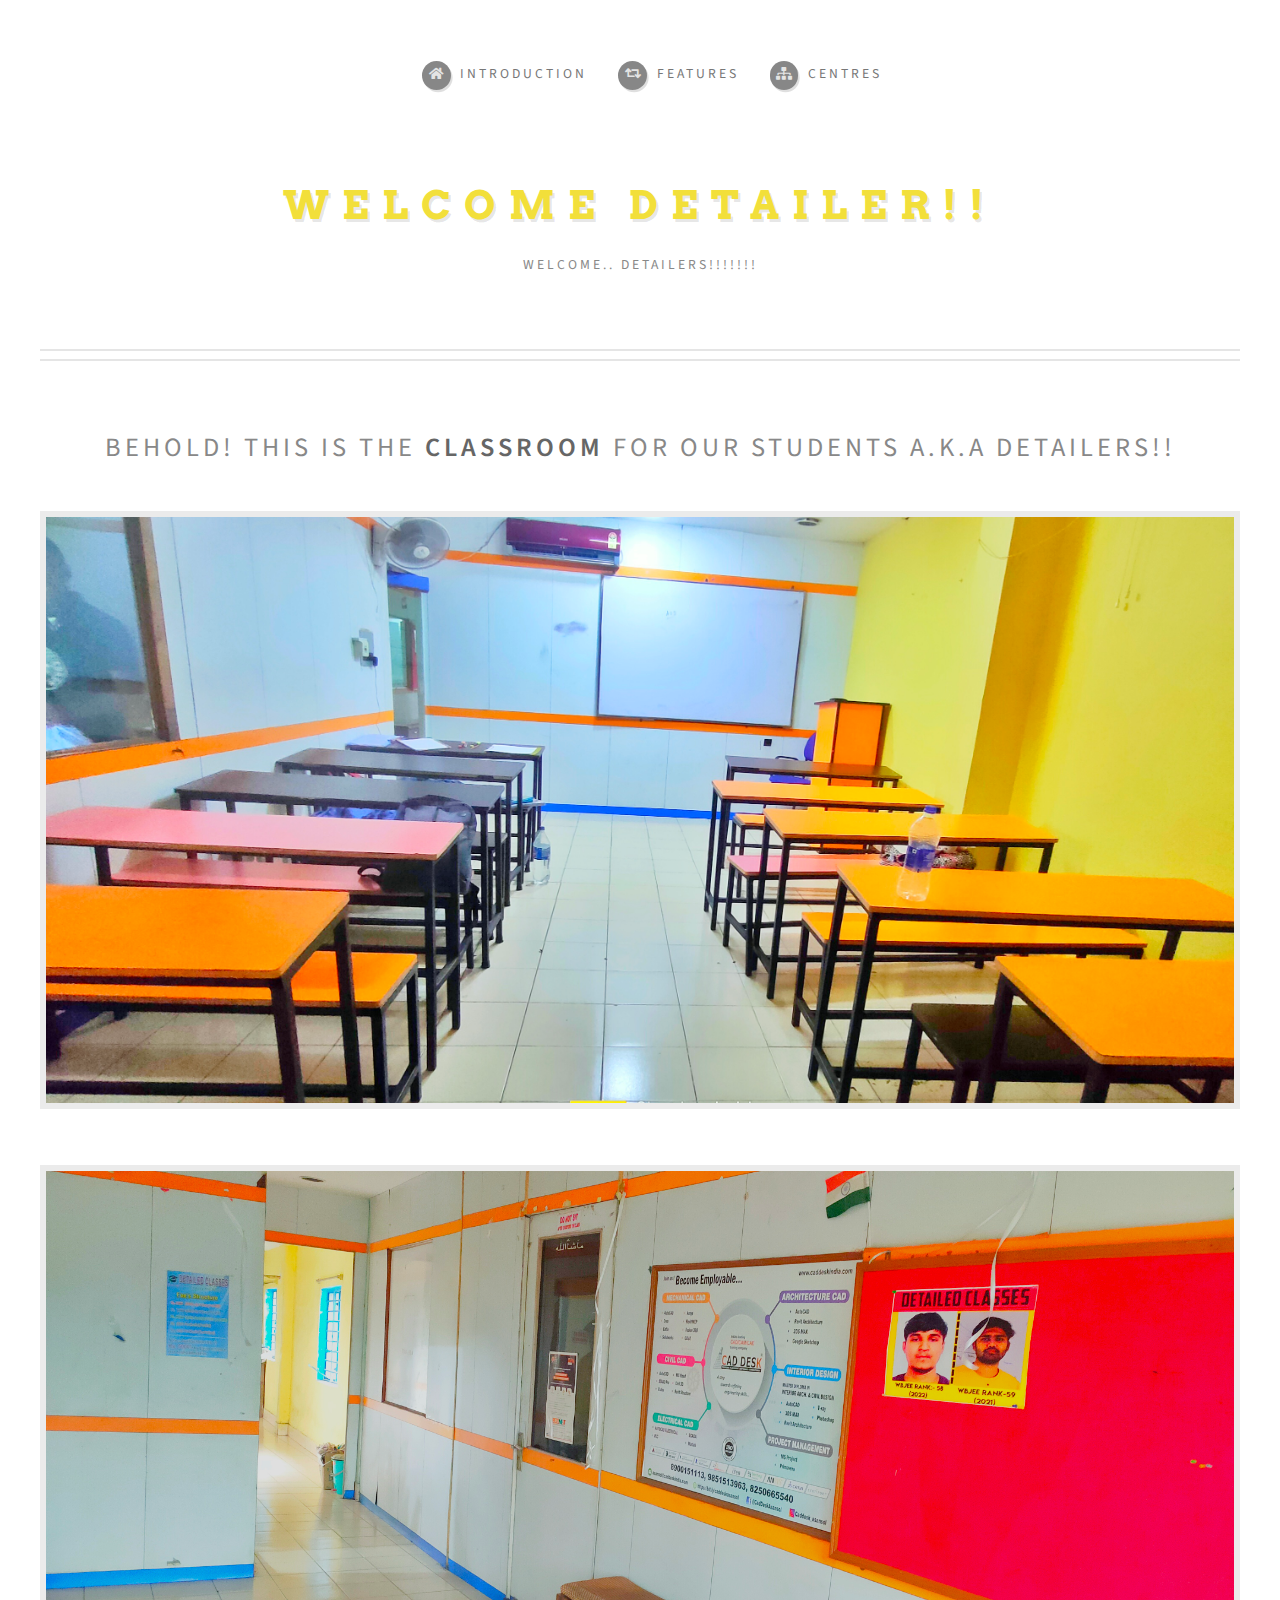
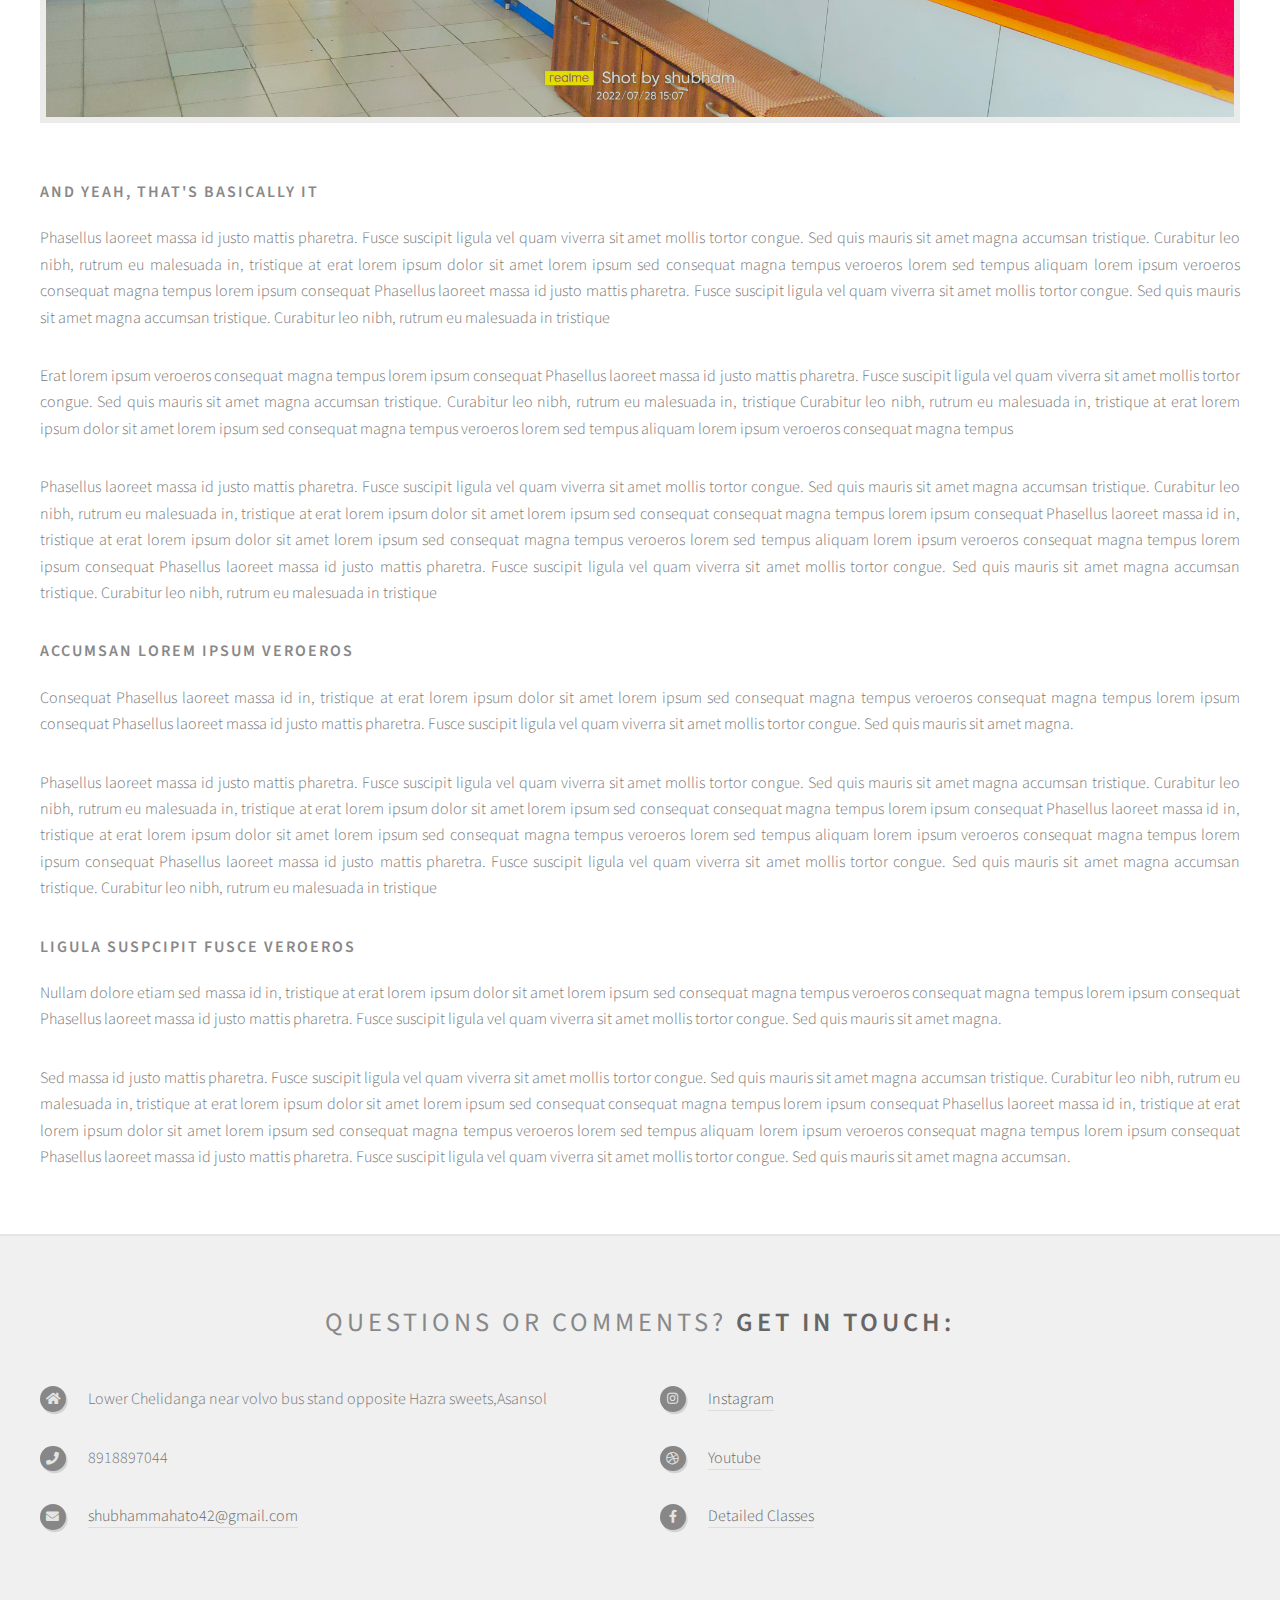
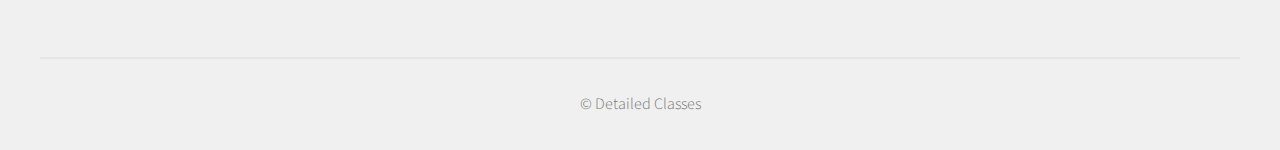
==== no-sidebar.html @ 89570c33 "Upload Website" ====
<!DOCTYPE HTML>
<!--
	Strongly Typed by HTML5 UP
	html5up.net | @ajlkn
	Free for personal and commercial use under the CCA 3.0 license (html5up.net/license)
-->
<html>
	<head>
		<title>Centres</title>
		<link rel="icon" type="image/x-icon" href="/images/favicon-32x32.png">
		<meta charset="utf-8" />
		<meta name="viewport" content="width=device-width, initial-scale=1, user-scalable=no" />
		<link rel="stylesheet" href="assets/css/main.css" />
	</head>
	<body class="no-sidebar is-preload">
		<div id="page-wrapper">

			<!-- Header -->
				<section id="header">
					<div class="container">

						<!-- Logo -->
							<h1 id="logo"><a href="index.html">Welcome Detailer!!</a></h1>
							<p>Welcome..  DETAILERS!!!!!!!</p>

						<!-- Nav -->
							<nav id="nav">
								<ul>
									<li><a class="icon solid fa-home" href="index.html"><span>Introduction</span></a></li>
									<!--<li>
										<a href="#" class="icon fa-chart-bar"><span>Dropdown</span></a>
										<ul>
											<li><a href="#">Lorem ipsum dolor</a></li>
											<li><a href="#">Magna phasellus</a></li>
											<li><a href="#">Etiam dolore nisl</a></li>
											<li>
												<a href="#">Phasellus consequat</a>
												<ul>
													<li><a href="#">Magna phasellus</a></li>
													<li><a href="#">Etiam dolore nisl</a></li>
													<li><a href="#">Phasellus consequat</a></li>
												</ul>
											</li>
											<li><a href="#">Veroeros feugiat</a></li>
										</ul>
									</li><!-->
									<!--<li><a class="icon solid fa-cog" href="left-sidebar.html"><span>Left Sidebar</span></a></li>-->
									<li><a class="icon solid fa-retweet" href="right-sidebar.html"><span>Features</span></a></li>
									<li><a class="icon solid fa-sitemap" href="no-sidebar.html"><span>Centres</span></a></li>
								</ul>
							</nav>

					</div>
				</section>

			<!-- Main -->
				<section id="main">
					<div class="container">
						<div id="content">

							<!-- Post -->
								<article class="box post">
									<header>
										<h2>Behold! This is the <strong>Classroom</strong> for<br />
										 our students a.k.a DETAILERS!!</h2>
									</header>
									<span class="image featured"><img src="images/detailed4.jpeg" alt="" /></span>
									<span class="image featured"><img src="images/detailed5.jpeg" alt="" /></span>
									<h3>And yeah, that's basically it</h3>
									<p>Phasellus laoreet massa id justo mattis pharetra. Fusce suscipit
									ligula vel quam viverra sit amet mollis tortor congue. Sed quis mauris
									sit amet magna accumsan tristique. Curabitur leo nibh, rutrum eu malesuada
									in, tristique at erat lorem ipsum dolor sit amet lorem ipsum sed consequat
									magna tempus veroeros lorem sed tempus aliquam lorem ipsum veroeros
									consequat magna tempus lorem ipsum consequat Phasellus laoreet massa id
									justo mattis pharetra. Fusce suscipit ligula vel quam viverra sit amet
									mollis tortor congue. Sed quis mauris sit amet magna accumsan tristique.
									Curabitur leo nibh, rutrum eu malesuada in tristique</p>
									<p>Erat lorem ipsum veroeros consequat magna tempus lorem ipsum consequat
									Phasellus laoreet massa id justo mattis pharetra. Fusce suscipit ligula
									vel quam viverra sit amet mollis tortor congue. Sed quis mauris sit amet
									magna accumsan tristique. Curabitur leo nibh, rutrum eu malesuada in,
									tristique Curabitur leo nibh, rutrum eu malesuada in, tristique
									at erat lorem ipsum dolor sit amet lorem ipsum sed consequat magna
									tempus veroeros lorem sed tempus aliquam lorem ipsum veroeros consequat
									magna tempus</p>
									<p>Phasellus laoreet massa id justo mattis pharetra. Fusce suscipit
									ligula vel quam viverra sit amet mollis tortor congue. Sed quis mauris
									sit amet magna accumsan tristique. Curabitur leo nibh, rutrum eu malesuada
									in, tristique at erat lorem ipsum dolor sit amet lorem ipsum sed consequat
									consequat magna tempus lorem ipsum consequat Phasellus laoreet massa id
									in, tristique at erat lorem ipsum dolor sit amet lorem ipsum sed consequat
									magna tempus veroeros lorem sed tempus aliquam lorem ipsum veroeros
									consequat magna tempus lorem ipsum consequat Phasellus laoreet massa id
									justo mattis pharetra. Fusce suscipit ligula vel quam viverra sit amet
									mollis tortor congue. Sed quis mauris sit amet magna accumsan tristique.
									Curabitur leo nibh, rutrum eu malesuada in tristique</p>
									<h3>Accumsan lorem ipsum veroeros</h3>
									<p>Consequat Phasellus laoreet massa id in, tristique at erat lorem
									ipsum dolor sit amet lorem ipsum sed consequat magna tempus veroeros
									consequat magna tempus lorem ipsum consequat Phasellus laoreet massa id
									justo mattis pharetra. Fusce suscipit ligula vel quam viverra sit amet
									mollis tortor congue. Sed quis mauris sit amet magna.</p>
									<p>Phasellus laoreet massa id justo mattis pharetra. Fusce suscipit
									ligula vel quam viverra sit amet mollis tortor congue. Sed quis mauris
									sit amet magna accumsan tristique. Curabitur leo nibh, rutrum eu malesuada
									in, tristique at erat lorem ipsum dolor sit amet lorem ipsum sed consequat
									consequat magna tempus lorem ipsum consequat Phasellus laoreet massa id
									in, tristique at erat lorem ipsum dolor sit amet lorem ipsum sed consequat
									magna tempus veroeros lorem sed tempus aliquam lorem ipsum veroeros
									consequat magna tempus lorem ipsum consequat Phasellus laoreet massa id
									justo mattis pharetra. Fusce suscipit ligula vel quam viverra sit amet
									mollis tortor congue. Sed quis mauris sit amet magna accumsan tristique.
									Curabitur leo nibh, rutrum eu malesuada in tristique</p>
									<h3>Ligula suspcipit fusce veroeros</h3>
									<p>Nullam dolore etiam sed massa id in, tristique at erat lorem
									ipsum dolor sit amet lorem ipsum sed consequat magna tempus veroeros
									consequat magna tempus lorem ipsum consequat Phasellus laoreet massa id
									justo mattis pharetra. Fusce suscipit ligula vel quam viverra sit amet
									mollis tortor congue. Sed quis mauris sit amet magna.</p>
									<p>Sed massa id justo mattis pharetra. Fusce suscipit
									ligula vel quam viverra sit amet mollis tortor congue. Sed quis mauris
									sit amet magna accumsan tristique. Curabitur leo nibh, rutrum eu malesuada
									in, tristique at erat lorem ipsum dolor sit amet lorem ipsum sed consequat
									consequat magna tempus lorem ipsum consequat Phasellus laoreet massa id
									in, tristique at erat lorem ipsum dolor sit amet lorem ipsum sed consequat
									magna tempus veroeros lorem sed tempus aliquam lorem ipsum veroeros
									consequat magna tempus lorem ipsum consequat Phasellus laoreet massa id
									justo mattis pharetra. Fusce suscipit ligula vel quam viverra sit amet
									mollis tortor congue. Sed quis mauris sit amet magna accumsan.</p>
								</article>

						</div>
					</div>
				</section>

			<!-- Footer -->
				<section id="footer">
					<div class="container">
						<header>
							<h2>Questions or comments? <strong>Get in touch:</strong></h2>
						</header>
						<!--<div class="row">
							<div class="col-6 col-12-medium">
								<section>
									<form method="post" action="#">
										<div class="row gtr-50">
											<div class="col-6 col-12-small">
												<input name="name" placeholder="Name" type="text" />
											</div>
											<div class="col-6 col-12-small">
												<input name="email" placeholder="Email" type="text" />
											</div>
											<div class="col-12">
												<textarea name="message" placeholder="Message"></textarea>
											</div>
											<div class="col-12">
												<a href="mailto: shubhammahato42@gmail.com" class="form-button-submit button icon solid fa-envelope">Send Message</a>
											</div>
										</div>
									</form>
								</section>
							</div>-->
							<div class="col-6 col-12-medium">
								<section>
									<!--<p>Erat lorem ipsum veroeros consequat magna tempus lorem ipsum consequat Phaselamet
									mollis tortor congue. Sed quis mauris sit amet magna accumsan tristique. Curabitur
									leo nibh, rutrum eu malesuada.</p><!-->
									<div class="row">
										<div class="col-6 col-12-small">
											<ul class="icons">
												<li class="icon solid fa-home">
													Lower Chelidanga near volvo bus stand opposite Hazra sweets,Asansol
												</li>
												<li class="icon solid fa-phone">
													8918897044
												</li>
												<li class="icon solid fa-envelope">
													<a href="mailto: shubhammahato42@gmail.com"> shubhammahato42@gmail.com</a>
												</li>
											</ul>
										</div>
										<div class="col-6 col-12-small">
											<ul class="icons">
												<!--<li class="icon brands fa-twitter">
													<a href="#">@untitled</a>
												</li>-->
												<li class="icon brands fa-instagram">
													<a href="https://instagram.com/detailed_classes?igshid=YmMyMTA2M2Y=" target="_blank" rel="noopener noreferrer">Instagram</a>
												</li>
												<li class="icon brands fa-dribbble">
													<a href="https://www.youtube.com/c/detailedmathematics/featured" target="_blank" rel="noopener noreferrer">Youtube</a>
												</li>
												<li class="icon brands fa-facebook-f">
													<a href="https://www.facebook.com/watch/shubhamkumarmahato452/"target="_blank" rel="noopener noreferrer">Detailed Classes</a>
												</li>
											</ul>
										</div>
									</div>
								</section>
							</div>
						</div>
					</div>
					<div id="copyright" class="container">
						<ul class="links">
							<li>&copy; Detailed Classes</li>
						</ul>
					</div>
				</section>

		</div>

		<!-- Scripts -->
			<script src="assets/js/jquery.min.js"></script>
			<script src="assets/js/jquery.dropotron.min.js"></script>
			<script src="assets/js/browser.min.js"></script>
			<script src="assets/js/breakpoints.min.js"></script>
			<script src="assets/js/util.js"></script>
			<script src="assets/js/main.js"></script>

	</body>
</html>
---- assets/css/main.css ----
@import url("fontawesome-all.min.css");
@import url("https://fonts.googleapis.com/css?family=Source+Sans+Pro:300,400,600|Arvo:700");

/*
	Strongly Typed by HTML5 UP
	html5up.net | @ajlkn
	Free for personal and commercial use under the CCA 3.0 license (html5up.net/license)
*/

html, body, div, span, applet, object,
iframe, h1, h2, h3, h4, h5, h6, p, blockquote,
pre, a, abbr, acronym, address, big, cite,
code, del, dfn, em, img, ins, kbd, q, s, samp,
small, strike, strong, sub, sup, tt, var, b,
u, i, center, dl, dt, dd, ol, ul, li, fieldset,
form, label, legend, table, caption, tbody,
tfoot, thead, tr, th, td, article, aside,
canvas, details, embed, figure, figcaption,
footer, header, hgroup, menu, nav, output, ruby,
section, summary, time, mark, audio, video {
	margin: 0;
	padding: 0;
	border: 0;
	font-size: 100%;
	font: inherit;
	vertical-align: baseline;}

article, aside, details, figcaption, figure,
footer, header, hgroup, menu, nav, section {
	display: block;}

body {
	line-height: 1;
}

ol, ul {
	list-style: none;
}

blockquote, q {
	quotes: none;
}

	blockquote:before, blockquote:after, q:before, q:after {
		content: '';
		content: none;
	}

table {
	border-collapse: collapse;
	border-spacing: 0;
}

body {
	-webkit-text-size-adjust: none;
}

mark {
	background-color: transparent;
	color: inherit;
}

input::-moz-focus-inner {
	border: 0;
	padding: 0;
}

input, select, textarea {
	-moz-appearance: none;
	-webkit-appearance: none;
	-ms-appearance: none;
	appearance: none;
}

/* Basic */

	html {
		box-sizing: border-box;
	}

	*, *:before, *:after {
		box-sizing: inherit;
	}

	body {
		background: #f0f0f0;
	}

		body.is-preload *, body.is-preload *:before, body.is-preload *:after {
			-moz-animation: none !important;
			-webkit-animation: none !important;
			-ms-animation: none !important;
			animation: none !important;
			-moz-transition: none !important;
			-webkit-transition: none !important;
			-ms-transition: none !important;
			transition: none !important;
		}

	body, input, textarea, select {
		font-family: 'Source Sans Pro';
		font-weight: 300;
		color: #777;
		line-height: 1.65em;
		font-size: 15pt;
	}

	h1, h2, h3, h4, h5, h6 {
		font-weight: 600;
		text-transform: uppercase;
		color: #888;
	}

	h1 a, h2 a, h3 a, h4 a, h5 a, h6 a {
		color: #F2DF3A;
		text-decoration: none;
		border: 0;
	}

	h2 {
		font-size: 1.65em;
		font-weight: 400;
		letter-spacing: 4px;
		margin: 0 0 1.5em 0;
		line-height: 1.75em;
	}

	h3 {
		font-size: 1em;
		letter-spacing: 2px;
		margin: 0 0 1.25em 0;
	}

	a {
		-moz-transition: color 0.25s ease-in-out, border-bottom-color 0.25s ease-in-out;
		-webkit-transition: color 0.25s ease-in-out, border-bottom-color 0.25s ease-in-out;
		-ms-transition: color 0.25s ease-in-out, border-bottom-color 0.25s ease-in-out;
		transition: color 0.25s ease-in-out, border-bottom-color 0.25s ease-in-out;
		color: #666;
		text-decoration: none;
		border-bottom: solid 1px #ddd;
	}

		a strong {
			-moz-transition: color 0.25s ease-in-out, border-bottom-color 0.25s ease-in-out;
			-webkit-transition: color 0.25s ease-in-out, border-bottom-color 0.25s ease-in-out;
			-ms-transition: color 0.25s ease-in-out, border-bottom-color 0.25s ease-in-out;
			transition: color 0.25s ease-in-out, border-bottom-color 0.25s ease-in-out;
		}

		a:hover {
			color: #ed786a;
			border-bottom-color: rgba(255, 255, 255, 0);
		}

			a:hover strong {
				color: #ed786a;
			}

	strong, b {
		font-weight: 600;
		color: #666;
	}

	em, i {
		font-style: italic;
	}

	sub {
		position: relative;
		top: 0.5em;
		font-size: 0.8em;
	}

	sup {
		position: relative;
		top: -0.5em;
		font-size: 0.8em;
	}

	hr {
		border: 0;
		border-top: solid 1px #ddd;
	}

	blockquote {
		border-left: solid 0.5em #ddd;
		padding: 1em 0 1em 2em;
		font-style: italic;
	}

	p {
		text-align: justify;
		margin-bottom: 2em;
	}

	ul, ol, dl, table, blockquote {
		margin-bottom: 2em;
	}

	br.clear {
		clear: both;
	}

/* Container */

	.container {
		margin: 0 auto;
		max-width: 100%;
		width: 70em;
	}

		@media screen and (max-width: 1680px) {

			.container {
				width: 68em;
			}

		}

		@media screen and (max-width: 1280px) {

			.container {
				width: calc(100% - 80px);
			}

		}

		@media screen and (max-width: 980px) {

			.container {
				width: calc(100% - 100px);
			}

		}

		@media screen and (max-width: 736px) {

			.container {
				width: calc(100% - 40px);
			}

		}

/* Row */

	.row {
		display: flex;
		flex-wrap: wrap;
		box-sizing: border-box;
		align-items: stretch;
	}

		.row > * {
			box-sizing: border-box;
		}

		.row.gtr-uniform > * > :last-child {
			margin-bottom: 0;
		}

		.row.aln-left {
			justify-content: flex-start;
		}

		.row.aln-center {
			justify-content: center;
		}

		.row.aln-right {
			justify-content: flex-end;
		}

		.row.aln-top {
			align-items: flex-start;
		}

		.row.aln-middle {
			align-items: center;
		}

		.row.aln-bottom {
			align-items: flex-end;
		}

		.row > .imp {
			order: -1;
		}

		.row > .col-1 {
			width: 8.33333%;
		}

		.row > .off-1 {
			margin-left: 8.33333%;
		}

		.row > .col-2 {
			width: 16.66667%;
		}

		.row > .off-2 {
			margin-left: 16.66667%;
		}

		.row > .col-3 {
			width: 25%;
		}

		.row > .off-3 {
			margin-left: 25%;
		}

		.row > .col-4 {
			width: 33.33333%;
		}

		.row > .off-4 {
			margin-left: 33.33333%;
		}

		.row > .col-5 {
			width: 41.66667%;
		}

		.row > .off-5 {
			margin-left: 41.66667%;
		}

		.row > .col-6 {
			width: 50%;
		}

		.row > .off-6 {
			margin-left: 50%;
		}

		.row > .col-7 {
			width: 58.33333%;
		}

		.row > .off-7 {
			margin-left: 58.33333%;
		}

		.row > .col-8 {
			width: 66.66667%;
		}

		.row > .off-8 {
			margin-left: 66.66667%;
		}

		.row > .col-9 {
			width: 75%;
		}

		.row > .off-9 {
			margin-left: 75%;
		}

		.row > .col-10 {
			width: 83.33333%;
		}

		.row > .off-10 {
			margin-left: 83.33333%;
		}

		.row > .col-11 {
			width: 91.66667%;
		}

		.row > .off-11 {
			margin-left: 91.66667%;
		}

		.row > .col-12 {
			width: 100%;
		}

		.row > .off-12 {
			margin-left: 100%;
		}

		.row.gtr-0 {
			margin-top: 0px;
			margin-left: 0px;
		}

			.row.gtr-0 > * {
				padding: 0px 0 0 0px;
			}

			.row.gtr-0.gtr-uniform {
				margin-top: 0px;
			}

				.row.gtr-0.gtr-uniform > * {
					padding-top: 0px;
				}

		.row.gtr-25 {
			margin-top: -12.5px;
			margin-left: -12.5px;
		}

			.row.gtr-25 > * {
				padding: 12.5px 0 0 12.5px;
			}

			.row.gtr-25.gtr-uniform {
				margin-top: -12.5px;
			}

				.row.gtr-25.gtr-uniform > * {
					padding-top: 12.5px;
				}

		.row.gtr-50 {
			margin-top: -25px;
			margin-left: -25px;
		}

			.row.gtr-50 > * {
				padding: 25px 0 0 25px;
			}

			.row.gtr-50.gtr-uniform {
				margin-top: -25px;
			}

				.row.gtr-50.gtr-uniform > * {
					padding-top: 25px;
				}

		.row {
			margin-top: -50px;
			margin-left: -50px;
		}

			.row > * {
				padding: 50px 0 0 50px;
			}

			.row.gtr-uniform {
				margin-top: -50px;
			}

				.row.gtr-uniform > * {
					padding-top: 50px;
				}

		.row.gtr-150 {
			margin-top: -75px;
			margin-left: -75px;
		}

			.row.gtr-150 > * {
				padding: 75px 0 0 75px;
			}

			.row.gtr-150.gtr-uniform {
				margin-top: -75px;
			}

				.row.gtr-150.gtr-uniform > * {
					padding-top: 75px;
				}

		.row.gtr-200 {
			margin-top: -100px;
			margin-left: -100px;
		}

			.row.gtr-200 > * {
				padding: 100px 0 0 100px;
			}

			.row.gtr-200.gtr-uniform {
				margin-top: -100px;
			}

				.row.gtr-200.gtr-uniform > * {
					padding-top: 100px;
				}

		@media screen and (max-width: 1680px) {

			.row {
				display: flex;
				flex-wrap: wrap;
				box-sizing: border-box;
				align-items: stretch;
			}

				.row > * {
					box-sizing: border-box;
				}

				.row.gtr-uniform > * > :last-child {
					margin-bottom: 0;
				}

				.row.aln-left {
					justify-content: flex-start;
				}

				.row.aln-center {
					justify-content: center;
				}

				.row.aln-right {
					justify-content: flex-end;
				}

				.row.aln-top {
					align-items: flex-start;
				}

				.row.aln-middle {
					align-items: center;
				}

				.row.aln-bottom {
					align-items: flex-end;
				}

				.row > .imp-xlarge {
					order: -1;
				}

				.row > .col-1-xlarge {
					width: 8.33333%;
				}

				.row > .off-1-xlarge {
					margin-left: 8.33333%;
				}

				.row > .col-2-xlarge {
					width: 16.66667%;
				}

				.row > .off-2-xlarge {
					margin-left: 16.66667%;
				}

				.row > .col-3-xlarge {
					width: 25%;
				}

				.row > .off-3-xlarge {
					margin-left: 25%;
				}

				.row > .col-4-xlarge {
					width: 33.33333%;
				}

				.row > .off-4-xlarge {
					margin-left: 33.33333%;
				}

				.row > .col-5-xlarge {
					width: 41.66667%;
				}

				.row > .off-5-xlarge {
					margin-left: 41.66667%;
				}

				.row > .col-6-xlarge {
					width: 50%;
				}

				.row > .off-6-xlarge {
					margin-left: 50%;
				}

				.row > .col-7-xlarge {
					width: 58.33333%;
				}

				.row > .off-7-xlarge {
					margin-left: 58.33333%;
				}

				.row > .col-8-xlarge {
					width: 66.66667%;
				}

				.row > .off-8-xlarge {
					margin-left: 66.66667%;
				}

				.row > .col-9-xlarge {
					width: 75%;
				}

				.row > .off-9-xlarge {
					margin-left: 75%;
				}

				.row > .col-10-xlarge {
					width: 83.33333%;
				}

				.row > .off-10-xlarge {
					margin-left: 83.33333%;
				}

				.row > .col-11-xlarge {
					width: 91.66667%;
				}

				.row > .off-11-xlarge {
					margin-left: 91.66667%;
				}

				.row > .col-12-xlarge {
					width: 100%;
				}

				.row > .off-12-xlarge {
					margin-left: 100%;
				}

				.row.gtr-0 {
					margin-top: 0px;
					margin-left: 0px;
				}

					.row.gtr-0 > * {
						padding: 0px 0 0 0px;
					}

					.row.gtr-0.gtr-uniform {
						margin-top: 0px;
					}

						.row.gtr-0.gtr-uniform > * {
							padding-top: 0px;
						}

				.row.gtr-25 {
					margin-top: -12.5px;
					margin-left: -12.5px;
				}

					.row.gtr-25 > * {
						padding: 12.5px 0 0 12.5px;
					}

					.row.gtr-25.gtr-uniform {
						margin-top: -12.5px;
					}

						.row.gtr-25.gtr-uniform > * {
							padding-top: 12.5px;
						}

				.row.gtr-50 {
					margin-top: -25px;
					margin-left: -25px;
				}

					.row.gtr-50 > * {
						padding: 25px 0 0 25px;
					}

					.row.gtr-50.gtr-uniform {
						margin-top: -25px;
					}

						.row.gtr-50.gtr-uniform > * {
							padding-top: 25px;
						}

				.row {
					margin-top: -50px;
					margin-left: -50px;
				}

					.row > * {
						padding: 50px 0 0 50px;
					}

					.row.gtr-uniform {
						margin-top: -50px;
					}

						.row.gtr-uniform > * {
							padding-top: 50px;
						}

				.row.gtr-150 {
					margin-top: -75px;
					margin-left: -75px;
				}

					.row.gtr-150 > * {
						padding: 75px 0 0 75px;
					}

					.row.gtr-150.gtr-uniform {
						margin-top: -75px;
					}

						.row.gtr-150.gtr-uniform > * {
							padding-top: 75px;
						}

				.row.gtr-200 {
					margin-top: -100px;
					margin-left: -100px;
				}

					.row.gtr-200 > * {
						padding: 100px 0 0 100px;
					}

					.row.gtr-200.gtr-uniform {
						margin-top: -100px;
					}

						.row.gtr-200.gtr-uniform > * {
							padding-top: 100px;
						}

		}

		@media screen and (max-width: 1280px) {

			.row {
				display: flex;
				flex-wrap: wrap;
				box-sizing: border-box;
				align-items: stretch;
			}

				.row > * {
					box-sizing: border-box;
				}

				.row.gtr-uniform > * > :last-child {
					margin-bottom: 0;
				}

				.row.aln-left {
					justify-content: flex-start;
				}

				.row.aln-center {
					justify-content: center;
				}

				.row.aln-right {
					justify-content: flex-end;
				}

				.row.aln-top {
					align-items: flex-start;
				}

				.row.aln-middle {
					align-items: center;
				}

				.row.aln-bottom {
					align-items: flex-end;
				}

				.row > .imp-large {
					order: -1;
				}

				.row > .col-1-large {
					width: 8.33333%;
				}

				.row > .off-1-large {
					margin-left: 8.33333%;
				}

				.row > .col-2-large {
					width: 16.66667%;
				}

				.row > .off-2-large {
					margin-left: 16.66667%;
				}

				.row > .col-3-large {
					width: 25%;
				}

				.row > .off-3-large {
					margin-left: 25%;
				}

				.row > .col-4-large {
					width: 33.33333%;
				}

				.row > .off-4-large {
					margin-left: 33.33333%;
				}

				.row > .col-5-large {
					width: 41.66667%;
				}

				.row > .off-5-large {
					margin-left: 41.66667%;
				}

				.row > .col-6-large {
					width: 50%;
				}

				.row > .off-6-large {
					margin-left: 50%;
				}

				.row > .col-7-large {
					width: 58.33333%;
				}

				.row > .off-7-large {
					margin-left: 58.33333%;
				}

				.row > .col-8-large {
					width: 66.66667%;
				}

				.row > .off-8-large {
					margin-left: 66.66667%;
				}

				.row > .col-9-large {
					width: 75%;
				}

				.row > .off-9-large {
					margin-left: 75%;
				}

				.row > .col-10-large {
					width: 83.33333%;
				}

				.row > .off-10-large {
					margin-left: 83.33333%;
				}

				.row > .col-11-large {
					width: 91.66667%;
				}

				.row > .off-11-large {
					margin-left: 91.66667%;
				}

				.row > .col-12-large {
					width: 100%;
				}

				.row > .off-12-large {
					margin-left: 100%;
				}

				.row.gtr-0 {
					margin-top: 0px;
					margin-left: 0px;
				}

					.row.gtr-0 > * {
						padding: 0px 0 0 0px;
					}

					.row.gtr-0.gtr-uniform {
						margin-top: 0px;
					}

						.row.gtr-0.gtr-uniform > * {
							padding-top: 0px;
						}

				.row.gtr-25 {
					margin-top: -10px;
					margin-left: -10px;
				}

					.row.gtr-25 > * {
						padding: 10px 0 0 10px;
					}

					.row.gtr-25.gtr-uniform {
						margin-top: -10px;
					}

						.row.gtr-25.gtr-uniform > * {
							padding-top: 10px;
						}

				.row.gtr-50 {
					margin-top: -20px;
					margin-left: -20px;
				}

					.row.gtr-50 > * {
						padding: 20px 0 0 20px;
					}

					.row.gtr-50.gtr-uniform {
						margin-top: -20px;
					}

						.row.gtr-50.gtr-uniform > * {
							padding-top: 20px;
						}

				.row {
					margin-top: -40px;
					margin-left: -40px;
				}

					.row > * {
						padding: 40px 0 0 40px;
					}

					.row.gtr-uniform {
						margin-top: -40px;
					}

						.row.gtr-uniform > * {
							padding-top: 40px;
						}

				.row.gtr-150 {
					margin-top: -60px;
					margin-left: -60px;
				}

					.row.gtr-150 > * {
						padding: 60px 0 0 60px;
					}

					.row.gtr-150.gtr-uniform {
						margin-top: -60px;
					}

						.row.gtr-150.gtr-uniform > * {
							padding-top: 60px;
						}

				.row.gtr-200 {
					margin-top: -80px;
					margin-left: -80px;
				}

					.row.gtr-200 > * {
						padding: 80px 0 0 80px;
					}

					.row.gtr-200.gtr-uniform {
						margin-top: -80px;
					}

						.row.gtr-200.gtr-uniform > * {
							padding-top: 80px;
						}

		}

		@media screen and (max-width: 980px) {

			.row {
				display: flex;
				flex-wrap: wrap;
				box-sizing: border-box;
				align-items: stretch;
			}

				.row > * {
					box-sizing: border-box;
				}

				.row.gtr-uniform > * > :last-child {
					margin-bottom: 0;
				}

				.row.aln-left {
					justify-content: flex-start;
				}

				.row.aln-center {
					justify-content: center;
				}

				.row.aln-right {
					justify-content: flex-end;
				}

				.row.aln-top {
					align-items: flex-start;
				}

				.row.aln-middle {
					align-items: center;
				}

				.row.aln-bottom {
					align-items: flex-end;
				}

				.row > .imp-medium {
					order: -1;
				}

				.row > .col-1-medium {
					width: 8.33333%;
				}

				.row > .off-1-medium {
					margin-left: 8.33333%;
				}

				.row > .col-2-medium {
					width: 16.66667%;
				}

				.row > .off-2-medium {
					margin-left: 16.66667%;
				}

				.row > .col-3-medium {
					width: 25%;
				}

				.row > .off-3-medium {
					margin-left: 25%;
				}

				.row > .col-4-medium {
					width: 33.33333%;
				}

				.row > .off-4-medium {
					margin-left: 33.33333%;
				}

				.row > .col-5-medium {
					width: 41.66667%;
				}

				.row > .off-5-medium {
					margin-left: 41.66667%;
				}

				.row > .col-6-medium {
					width: 50%;
				}

				.row > .off-6-medium {
					margin-left: 50%;
				}

				.row > .col-7-medium {
					width: 58.33333%;
				}

				.row > .off-7-medium {
					margin-left: 58.33333%;
				}

				.row > .col-8-medium {
					width: 66.66667%;
				}

				.row > .off-8-medium {
					margin-left: 66.66667%;
				}

				.row > .col-9-medium {
					width: 75%;
				}

				.row > .off-9-medium {
					margin-left: 75%;
				}

				.row > .col-10-medium {
					width: 83.33333%;
				}

				.row > .off-10-medium {
					margin-left: 83.33333%;
				}

				.row > .col-11-medium {
					width: 91.66667%;
				}

				.row > .off-11-medium {
					margin-left: 91.66667%;
				}

				.row > .col-12-medium {
					width: 100%;
				}

				.row > .off-12-medium {
					margin-left: 100%;
				}

				.row.gtr-0 {
					margin-top: 0px;
					margin-left: 0px;
				}

					.row.gtr-0 > * {
						padding: 0px 0 0 0px;
					}

					.row.gtr-0.gtr-uniform {
						margin-top: 0px;
					}

						.row.gtr-0.gtr-uniform > * {
							padding-top: 0px;
						}

				.row.gtr-25 {
					margin-top: -12.5px;
					margin-left: -12.5px;
				}

					.row.gtr-25 > * {
						padding: 12.5px 0 0 12.5px;
					}

					.row.gtr-25.gtr-uniform {
						margin-top: -12.5px;
					}

						.row.gtr-25.gtr-uniform > * {
							padding-top: 12.5px;
						}

				.row.gtr-50 {
					margin-top: -25px;
					margin-left: -25px;
				}

					.row.gtr-50 > * {
						padding: 25px 0 0 25px;
					}

					.row.gtr-50.gtr-uniform {
						margin-top: -25px;
					}

						.row.gtr-50.gtr-uniform > * {
							padding-top: 25px;
						}

				.row {
					margin-top: -50px;
					margin-left: -50px;
				}

					.row > * {
						padding: 50px 0 0 50px;
					}

					.row.gtr-uniform {
						margin-top: -50px;
					}

						.row.gtr-uniform > * {
							padding-top: 50px;
						}

				.row.gtr-150 {
					margin-top: -75px;
					margin-left: -75px;
				}

					.row.gtr-150 > * {
						padding: 75px 0 0 75px;
					}

					.row.gtr-150.gtr-uniform {
						margin-top: -75px;
					}

						.row.gtr-150.gtr-uniform > * {
							padding-top: 75px;
						}

				.row.gtr-200 {
					margin-top: -100px;
					margin-left: -100px;
				}

					.row.gtr-200 > * {
						padding: 100px 0 0 100px;
					}

					.row.gtr-200.gtr-uniform {
						margin-top: -100px;
					}

						.row.gtr-200.gtr-uniform > * {
							padding-top: 100px;
						}

		}

		@media screen and (max-width: 736px) {

			.row {
				display: flex;
				flex-wrap: wrap;
				box-sizing: border-box;
				align-items: stretch;
			}

				.row > * {
					box-sizing: border-box;
				}

				.row.gtr-uniform > * > :last-child {
					margin-bottom: 0;
				}

				.row.aln-left {
					justify-content: flex-start;
				}

				.row.aln-center {
					justify-content: center;
				}

				.row.aln-right {
					justify-content: flex-end;
				}

				.row.aln-top {
					align-items: flex-start;
				}

				.row.aln-middle {
					align-items: center;
				}

				.row.aln-bottom {
					align-items: flex-end;
				}

				.row > .imp-small {
					order: -1;
				}

				.row > .col-1-small {
					width: 8.33333%;
				}

				.row > .off-1-small {
					margin-left: 8.33333%;
				}

				.row > .col-2-small {
					width: 16.66667%;
				}

				.row > .off-2-small {
					margin-left: 16.66667%;
				}

				.row > .col-3-small {
					width: 25%;
				}

				.row > .off-3-small {
					margin-left: 25%;
				}

				.row > .col-4-small {
					width: 33.33333%;
				}

				.row > .off-4-small {
					margin-left: 33.33333%;
				}

				.row > .col-5-small {
					width: 41.66667%;
				}

				.row > .off-5-small {
					margin-left: 41.66667%;
				}

				.row > .col-6-small {
					width: 50%;
				}

				.row > .off-6-small {
					margin-left: 50%;
				}

				.row > .col-7-small {
					width: 58.33333%;
				}

				.row > .off-7-small {
					margin-left: 58.33333%;
				}

				.row > .col-8-small {
					width: 66.66667%;
				}

				.row > .off-8-small {
					margin-left: 66.66667%;
				}

				.row > .col-9-small {
					width: 75%;
				}

				.row > .off-9-small {
					margin-left: 75%;
				}

				.row > .col-10-small {
					width: 83.33333%;
				}

				.row > .off-10-small {
					margin-left: 83.33333%;
				}

				.row > .col-11-small {
					width: 91.66667%;
				}

				.row > .off-11-small {
					margin-left: 91.66667%;
				}

				.row > .col-12-small {
					width: 100%;
				}

				.row > .off-12-small {
					margin-left: 100%;
				}

				.row.gtr-0 {
					margin-top: 0px;
					margin-left: 0px;
				}

					.row.gtr-0 > * {
						padding: 0px 0 0 0px;
					}

					.row.gtr-0.gtr-uniform {
						margin-top: 0px;
					}

						.row.gtr-0.gtr-uniform > * {
							padding-top: 0px;
						}

				.row.gtr-25 {
					margin-top: -7.5px;
					margin-left: -7.5px;
				}

					.row.gtr-25 > * {
						padding: 7.5px 0 0 7.5px;
					}

					.row.gtr-25.gtr-uniform {
						margin-top: -7.5px;
					}

						.row.gtr-25.gtr-uniform > * {
							padding-top: 7.5px;
						}

				.row.gtr-50 {
					margin-top: -15px;
					margin-left: -15px;
				}

					.row.gtr-50 > * {
						padding: 15px 0 0 15px;
					}

					.row.gtr-50.gtr-uniform {
						margin-top: -15px;
					}

						.row.gtr-50.gtr-uniform > * {
							padding-top: 15px;
						}

				.row {
					margin-top: -30px;
					margin-left: -30px;
				}

					.row > * {
						padding: 30px 0 0 30px;
					}

					.row.gtr-uniform {
						margin-top: -30px;
					}

						.row.gtr-uniform > * {
							padding-top: 30px;
						}

				.row.gtr-150 {
					margin-top: -45px;
					margin-left: -45px;
				}

					.row.gtr-150 > * {
						padding: 45px 0 0 45px;
					}

					.row.gtr-150.gtr-uniform {
						margin-top: -45px;
					}

						.row.gtr-150.gtr-uniform > * {
							padding-top: 45px;
						}

				.row.gtr-200 {
					margin-top: -60px;
					margin-left: -60px;
				}

					.row.gtr-200 > * {
						padding: 60px 0 0 60px;
					}

					.row.gtr-200.gtr-uniform {
						margin-top: -60px;
					}

						.row.gtr-200.gtr-uniform > * {
							padding-top: 60px;
						}

		}

/* Sections/Article */

	section, article {
		margin-bottom: 3em;
	}

	section > :last-child,
	article > :last-child,
	section:last-child,
	article:last-child {
		margin-bottom: 0;
	}

/* Image */

	.image {
		-moz-transition: opacity 0.25s ease-in-out;
		-webkit-transition: opacity 0.25s ease-in-out;
		-ms-transition: opacity 0.25s ease-in-out;
		transition: opacity 0.25s ease-in-out;
		display: inline-block;
		border: solid 6px #ebebeb !important;
	}

		.image:hover {
			opacity: 0.9;
		}

		.image img {
			display: block;
			width: 100%;
		}

		.image.fit {
			display: block;
			width: 100%;
		}

		.image.featured {
			display: block;
			width: 100%;
			margin: 0 0 3.5em 0;
		}

		.image.left {
			float: left;
			margin: 0 1.5em 1.5em 0;
			position: relative;
			top: 0.5em;
		}

		.image.centered {
			display: block;
			margin: 0 0 2em 0;
		}

			.image.centered img {
				margin: 0 auto;
				width: auto;
			}

/* List */

	ul {
		list-style: disc;
		padding-left: 1em;
	}

		ul li {
			padding-left: 0.5em;
			margin: 0.75em 0 0.75em 0;
		}

			ul li:first-child {
				margin-top: 0;
			}

	ol {
		list-style: decimal;
		padding-left: 1em;
	}

		ol li {
			padding-left: 0.5em;
			margin: 0.75em 0 0.75em 0;
		}

			ol li:first-child {
				margin-top: 0;
			}

/* Links */

	ul.links {
		list-style: none;
		padding-left: 0;
	}

		ul.links li {
			display: inline;
			border-left: solid 1px #d0d0d0;
			padding-left: 1em;
			margin: 0 0 0 1em;
		}

			ul.links li:first-child {
				margin-left: 0;
				padding-left: 0;
				border-left: 0;
			}

/* Actions */

	ul.actions {
		margin-top: 2.5em;
		clear: both;
		list-style: none;
		padding-left: 0;
	}

		ul.actions li {
			padding-left: 0;
			display: inline-block;
			margin: 0 0 0 1em;
		}

			ul.actions li:first-child {
				margin-left: 0;
			}

/* Divided */

	ul.divided {
		list-style: none;
		padding-left: 0;
	}

		ul.divided li {
			border-top: solid 2px #e5e5e5;
			padding-left: 0;
			margin: 2.5em 0 0 0;
			padding: 2.5em 0 0 0;
		}

			ul.divided li:first-child {
				border-top: 0;
				margin-top: 0;
				padding-top: 0;
			}

/* Icons */

	ul.icons {
		list-style: none;
		padding-left: 0;
	}

		ul.icons > li {
			position: relative;
			padding: 2em 0 0 3em;
			margin: 0;
		}

			ul.icons > li:before {
				position: absolute;
				left: 0;
				top: 2.6em;
				display: block;
				font-size: 0.8em;
				background: #878787;
				color: #e4e4e4;
				width: 2em;
				height: 2em;
				border-radius: 2em;
				line-height: 2em;
				text-align: center;
				box-shadow: 0.125em 0.175em 0 0 rgba(0, 0, 0, 0.125);
			}

			ul.icons > li:first-child {
				padding-top: 0;
			}

				ul.icons > li:first-child:before {
					top: 0;
				}

/* Form */

	form label {
		font-weight: 600;
		text-transform: uppercase;
		color: #888;
		display: block;
		margin: 0 0 1em 0;
	}

	form input[type="text"],
	form input[type="email"],
	form input[type="password"],
	form select,
	form textarea {
		-moz-transition: background-color 0.25s ease-in-out;
		-webkit-transition: background-color 0.25s ease-in-out;
		-ms-transition: background-color 0.25s ease-in-out;
		transition: background-color 0.25s ease-in-out;
		-webkit-appearance: none;
		display: block;
		border: 0;
		background: #e8e8e8;
		width: 100%;
		box-shadow: inset 2px 2px 0px 0px rgba(0, 0, 0, 0.1);
		border-radius: 4px;
		line-height: 1.25em;
		padding: 0.75em 1em 0.75em 1em;
	}

		form input[type="text"]:focus,
		form input[type="email"]:focus,
		form input[type="password"]:focus,
		form select:focus,
		form textarea:focus {
			background: #f0f0f0;
		}

	form textarea {
		min-height: 11em;
	}

	form ::-webkit-input-placeholder {
		color: #555 !important;
		line-height: 1.35em;
	}

	form :-moz-placeholder {
		color: #555 !important;
	}

	form ::-moz-placeholder {
		color: #555 !important;
	}

	form :-ms-input-placeholder {
		color: #555 !important;
	}

	form ::-moz-focus-inner {
		border: 0;
	}

/* Table */

	table {
		width: 100%;
	}

		table tbody tr {
			border-top: solid 1px #E5E5E5;
		}

			table tbody tr:first-child {
				border-top: 0;
			}

		table td {
			padding: 0.75em 1em 0.75em 1em;
		}

		table th {
			text-align: left;
			font-weight: bold;
			padding: 0.75em 1em 0.75em 1em;
		}

		table thead {
			background: #878787;
			color: #fff;
			font-weight: 400;
			text-transform: uppercase;
			border: 0;
			box-shadow: 0.125em 0.175em 0 0 rgba(0, 0, 0, 0.125);
			font-size: 0.85em;
			letter-spacing: 2px;
		}

		table tfoot {
			background: #F0F0F0;
			border-top: solid 2px #E5E5E5;
		}

/* Button */

	input[type="button"],
	input[type="submit"],
	input[type="reset"],
	button,
	.button {
		-moz-transition: all 0.25s ease-in-out;
		-webkit-transition: all 0.25s ease-in-out;
		-ms-transition: all 0.25s ease-in-out;
		transition: all 0.25s ease-in-out;
		-webkit-appearance: none;
		position: relative;
		display: inline-block;
		background: #ed786a;
		color: #fff !important;
		text-transform: uppercase;
		border-radius: 4px;
		border: 0;
		outline: 0;
		font-size: 1em;
		box-shadow: 0.125em 0.175em 0 0 rgba(0, 0, 0, 0.125);
		font-weight: 600;
		text-align: center;
		font-size: 0.85em;
		letter-spacing: 2px;
		padding: 0.85em 2.75em 0.85em 2.75em;
	}

		input[type="button"].icon:before,
		input[type="submit"].icon:before,
		input[type="reset"].icon:before,
		button.icon:before,
		.button.icon:before {
			position: relative;
			padding-right: 0.75em;
			opacity: 0.5;
			top: 0.05em;
		}

		input[type="button"]:hover,
		input[type="submit"]:hover,
		input[type="reset"]:hover,
		button:hover,
		.button:hover {
			background: #fd887a;
		}

		input[type="button"]:active,
		input[type="submit"]:active,
		input[type="reset"]:active,
		button:active,
		.button:active {
			background: #ed786a;
		}

		input[type="button"].alt,
		input[type="submit"].alt,
		input[type="reset"].alt,
		button.alt,
		.button.alt {
			background: #878787;
		}

			input[type="button"].alt:hover,
			input[type="submit"].alt:hover,
			input[type="reset"].alt:hover,
			button.alt:hover,
			.button.alt:hover {
				background: #979797;
			}

			input[type="button"].alt:active,
			input[type="submit"].alt:active,
			input[type="reset"].alt:active,
			button.alt:active,
			.button.alt:active {
				background: #878787;
			}

/* Box */

	.no-sidebar .box.post > header {
		text-align: center;
	}

	.box.excerpt .date {
		background: #878787;
		color: #fff;
		font-weight: 400;
		text-transform: uppercase;
		border-radius: 4px;
		border: 0;
		box-shadow: 0.125em 0.175em 0 0 rgba(0, 0, 0, 0.125);
		display: inline-block;
		font-size: 0.85em;
		letter-spacing: 2px;
		padding: 0.25em 1em 0.25em 1em;
		margin: 0 0 2.5em 0;
	}

/* Icons */

	.icon {
		text-decoration: none;
		position: relative;
		text-decoration: none;
	}

		.icon:before {
			-moz-osx-font-smoothing: grayscale;
			-webkit-font-smoothing: antialiased;
			display: inline-block;
			font-style: normal;
			font-variant: normal;
			text-rendering: auto;
			line-height: 1;
			text-transform: none !important;
			font-family: 'Font Awesome 5 Free';
			font-weight: 400;
		}

		.icon:before {
			line-height: inherit;
		}

		.icon > .label {
			display: none;
		}

		.icon.solid:before {
			font-weight: 900;
		}

		.icon.brands:before {
			font-family: 'Font Awesome 5 Brands';
		}

/* Page Wrapper */

	#page-wrapper > section {
		margin-bottom: 0;
	}

/* Header */

	#header {
		position: relative;
		position: relative;
		background: #fff;
		text-align: center;
	}

		#header > .container {
			padding: 14em 0 7em 0;
			border-bottom: solid 2px #e5e5e5;
			box-shadow: inset 0px -8px 0px 0px #fff, inset 0px -10px 0px 0px #e5e5e5;
		}

		#header h1 {
			font-family: 'Arvo';
			font-weight: 700;
			color: #ed786a;
			text-shadow: 0.05em 0.075em 0 rgba(0, 0, 0, 0.1);
			font-size: 3em;
			letter-spacing: 13px;
		}

			#header h1 a {
				border: 0;
			}

		#header p {
			text-transform: uppercase;
			font-weight: 400;
			color: #888;
			margin: 2.5em 0 0 0;
			font-size: 0.85em;
			letter-spacing: 3px;
			text-align: center;
		}

/* Nav */

	#nav {
		position: absolute;
		top: 3em;
		left: 0;
		width: 100%;
		cursor: default;
	}

		#nav > ul > li {
			display: inline-block;
			padding-right: 2em;
		}

			#nav > ul > li:last-child {
				padding-right: 0;
			}

			#nav > ul > li > a {
				border: 0;
				text-decoration: none;
				text-transform: uppercase;
				font-weight: 400;
				color: #777;
				outline: 0;
				display: block;
			}

				#nav > ul > li > a:before {
					display: inline-block;
					background: #878787;
					color: #e4e4e4;
					width: 2.25em;
					font-size: 0.8em;
					height: 2.25em;
					border-radius: 2.25em;
					line-height: 2.1em;
					text-align: center;
					box-shadow: 0.125em 0.175em 0 0 rgba(0, 0, 0, 0.125);
					margin-right: 0.75em;
					-moz-transition: color 0.25s ease-in-out, background 0.25s ease-in-out;
					-webkit-transition: color 0.25s ease-in-out, background 0.25s ease-in-out;
					-o-transition: color 0.25s ease-in-out, background 0.25s ease-in-out;
					-ms-transition: color 0.25s ease-in-out, background 0.25s ease-in-out;
					transition: color 0.25s ease-in-out, background 0.25s ease-in-out;
				}

				#nav > ul > li > a > span {
					-moz-transition: color 0.25s ease-in-out;
					-webkit-transition: color 0.25s ease-in-out;
					-o-transition: color 0.25s ease-in-out;
					-ms-transition: color 0.25s ease-in-out;
					transition: color 0.25s ease-in-out;
					font-size: 0.85em;
					letter-spacing: 3px;
				}

			#nav > ul > li > ul {
				display: none;
			}

			#nav > ul > li.active > a:before,
			#nav > ul > li:hover > a:before {
				background: #ED786A;
				color: #fff;
			}

			#nav > ul > li.active > a > span,
			#nav > ul > li:hover > a > span {
				color: #ED786A;
			}

	.dropotron {
		text-align: left;
		border: solid 1px #e5e5e5;
		border-radius: 4px;
		background: #fff;
		background: rgba(255, 255, 255, 0.965);
		box-shadow: 0px 2px 2px 0px rgba(0, 0, 0, 0.1);
		padding: 0.75em 0 0.5em 0;
		min-width: 12em;
		margin-top: calc(-0.5em + 1px);
		margin-left: -2px;
		list-style: none;
	}

		.dropotron.level-0 {
			margin-top: 1.5em;
			margin-left: -1em;
		}

			.dropotron.level-0:after {
				content: '';
				display: block;
				position: absolute;
				left: 1.25em;
				top: calc(-0.75em + 1px);
				border-left: solid 0.75em rgba(255, 255, 255, 0);
				border-right: solid 0.75em rgba(255, 255, 255, 0);
				border-bottom: solid 0.75em #fff;
			}

			.dropotron.level-0:before {
				content: '';
				display: block;
				position: absolute;
				left: 1.25em;
				top: -0.75em;
				border-left: solid 0.75em rgba(255, 255, 255, 0);
				border-right: solid 0.75em rgba(255, 255, 255, 0);
				border-bottom: solid 0.75em #ccc;
			}

		.dropotron span, .dropotron a {
			display: block;
			padding: 0.3em 1em 0.3em 1em;
			border: 0;
			border-top: solid 1px #f0f0f0;
			outline: 0;
		}

		.dropotron li {
			padding-left: 0;
			margin: 0;
		}

			.dropotron li:first-child > span, .dropotron li:first-child > a {
				border-top: 0;
				padding-top: 0;
			}

			.dropotron li:hover > span, .dropotron li:hover > a {
				-moz-transition: color 0.25s ease-in-out, border-bottom-color 0.25s ease-in-out;
				-webkit-transition: color 0.25s ease-in-out, border-bottom-color 0.25s ease-in-out;
				-ms-transition: color 0.25s ease-in-out, border-bottom-color 0.25s ease-in-out;
				transition: color 0.25s ease-in-out, border-bottom-color 0.25s ease-in-out;
				color: #ed786a;
			}

/* Features */

	#features {
		position: relative;
		overflow: hidden;
		background: #fff;
		text-align: center;
		padding: 6em 0;
	}

		#features p {
			text-align: center;
		}

		#features ul.actions {
			margin-top: 1.25em;
		}

/* Banner */

	#banner {
		position: relative;
		overflow: hidden;
		background: #fff;
		color: #fff;
		text-align: center;
		border-top: solid 2px #e5e5e5;
		border-bottom: solid 2px #e5e5e5;
		box-shadow: inset 0px -8px 0px 0px #fff, inset 0px 8px 0px 0px #fff;
		position: relative;
		text-transform: uppercase;
		background: url("../../images/detailed4.jpeg");
		background-size: cover;
		padding: 10em 0;
	}

		#banner p {
			font-weight: 400;
			font-size: 2em;
			line-height: 1.5em;
			letter-spacing: 4px;
			text-align: center;
			margin: 0;
		}

		#banner strong {
			color: inherit;
		}

		#banner > .container {
			position: relative;
		}

			#banner > .container:before, #banner > .container:after {
				content: '';
				display: block;
				position: absolute;
				top: 50%;
				width: 35px;
				height: 141px;
				margin-top: -70px;
				background: url("images/bracket.svg");
				opacity: 0.15;
			}

			#banner > .container:before {
				left: 0;
			}

			#banner > .container:after {
				-moz-transform: scaleX(-1);
				-webkit-transform: scaleX(-1);
				-ms-transform: scaleX(-1);
				transform: scaleX(-1);
				right: 0;
			}

/* Main */

	#main {
		position: relative;
		overflow: hidden;
		background: #fff;
		padding: 6em 0;
	}

/* Content */

	#content > section,
	#content > article {
		border-top: solid 2px #e5e5e5;
		box-shadow: inset 0px 8px 0px 0px #fff, inset 0px 10px 0px 0px #e5e5e5;
		margin: 5em 0 0 0;
		padding: 5em 0 0 0;
	}

		#content > section:first-child,
		#content > article:first-child {
			border-top: 0;
			box-shadow: none;
			margin: 0;
			padding: 0;
		}

/* Sidebar */

	#sidebar > section,
	#sidebar > article {
		border-top: solid 2px #e5e5e5;
		box-shadow: inset 0px 8px 0px 0px #fff, inset 0px 10px 0px 0px #e5e5e5;
		margin: 5em 0 0 0;
		padding: 5em 0 0 0;
	}

		#sidebar > section:first-child,
		#sidebar > article:first-child {
			border-top: 0;
			box-shadow: none;
			margin: 0;
			padding: 0;
		}

/* Footer */

	#footer {
		position: relative;
		overflow: hidden;
		border-top: solid 2px #e5e5e5;
		background: #f0f0f0;
		padding: 2em 0 4em 0;
	}

		#footer form input[type="text"],
		#footer form input[type="email"],
		#footer form input[type="password"],
		#footer form select,
		#footer form textarea {
			background: #f7f7f7;
		}

			#footer form input[type="text"]:focus,
			#footer form input[type="email"]:focus,
			#footer form input[type="password"]:focus,
			#footer form select:focus,
			#footer form textarea:focus {
				background: #fff;
			}

		#footer h2 {
			text-align: center;
		}

/* Copyright */

	#copyright {
		border-top: solid 2px #e5e5e5;
		text-align: center;
		margin-top: 2em;
		padding-top: 1em;
	}

/* XLarge */

	@media screen and (max-width: 1680px) {

		/* Basic */

			body, input, textarea, select {
				font-size: 13pt;
			}

	}

/* Large */

	@media screen and (max-width: 1280px) {

		/* Basic */

			body, input, textarea, select {
				font-size: 12pt;
			}

			h2 br, h3 br, h4 br, h5 br, h6 br {
				display: none;
			}

		/* Image */

			.image.left {
				max-width: 50%;
			}

			.image.right {
				max-width: 50%;
			}

		/* Header */

			#header > .container {
				padding: 12em 0 5em 0;
			}

			#header h1 {
				font-size: 2.5em;
			}

		/* Nav */

			#nav > ul > li {
				padding-right: 1.25em;
			}

		/* Features */

			#features {
				padding: 4em 0;
			}

		/* Banner */

			#banner {
				padding: 8em 0;
			}

				#banner > .container {
					padding: 0 4em;
				}

					#banner > .container br {
						display: none;
					}

		/* Main */

			#main {
				padding: 4em 0;
			}

		/* Footer */

			#footer {
				padding: 4em 0;
			}

		/* Copyright */

			#copyright {
				margin-top: 2em;
				padding-top: 2em;
			}

	}

/* Medium */

	#navPanel, #titleBar {
		display: none;
	}

	@media screen and (max-width: 980px) {

		/* Basic */

			html, body {
				overflow-x: hidden;
			}

		/* Header */

			#header > .container {
				padding: 10em 0 7em 0;
			}

		/* Nav */

			#nav {
				display: none;
			}

		/* Nav */

			#page-wrapper {
				-moz-backface-visibility: hidden;
				-webkit-backface-visibility: hidden;
				-ms-backface-visibility: hidden;
				backface-visibility: hidden;
				-moz-transition: -moz-transform 0.5s ease;
				-webkit-transition: -webkit-transform 0.5s ease;
				-ms-transition: -ms-transform 0.5s ease;
				transition: transform 0.5s ease;
				padding-bottom: 1px;
			}

			#titleBar {
				-moz-backface-visibility: hidden;
				-webkit-backface-visibility: hidden;
				-ms-backface-visibility: hidden;
				backface-visibility: hidden;
				-moz-transition: -moz-transform 0.5s ease;
				-webkit-transition: -webkit-transform 0.5s ease;
				-ms-transition: -ms-transform 0.5s ease;
				transition: transform 0.5s ease;
				display: block;
				height: 44px;
				left: 0;
				position: fixed;
				top: 0;
				width: 100%;
				z-index: 10001;
			}

				#titleBar .toggle {
					text-decoration: none;
					position: absolute;
					left: 0;
					top: 0;
					width: 80px;
					height: 60px;
					border: 0;
				}

					#titleBar .toggle:before {
						-moz-osx-font-smoothing: grayscale;
						-webkit-font-smoothing: antialiased;
						display: inline-block;
						font-style: normal;
						font-variant: normal;
						text-rendering: auto;
						line-height: 1;
						text-transform: none !important;
						font-family: 'Font Awesome 5 Free';
						font-weight: 900;
					}

					#titleBar .toggle:before {
						display: inline-block;
						text-decoration: none;
						content: '\f0c9';
						display: block;
						width: 60px;
						height: 40px;
						background: rgba(232, 232, 232, 0.9);
						border-radius: 4px;
						position: absolute;
						left: 5px;
						top: 5px;
						box-shadow: 0.125em 0.125em 0 0 rgba(0, 0, 0, 0.15);
						text-align: center;
						line-height: 40px;
						font-size: 18px;
						color: #aaa;
					}

					#titleBar .toggle:active:before {
						opacity: 0.5;
					}

			#navPanel {
				-moz-backface-visibility: hidden;
				-webkit-backface-visibility: hidden;
				-ms-backface-visibility: hidden;
				backface-visibility: hidden;
				-moz-transform: translateX(-275px);
				-webkit-transform: translateX(-275px);
				-ms-transform: translateX(-275px);
				transform: translateX(-275px);
				-moz-transition: -moz-transform 0.5s ease;
				-webkit-transition: -webkit-transform 0.5s ease;
				-ms-transition: -ms-transform 0.5s ease;
				transition: transform 0.5s ease;
				display: block;
				height: 100%;
				left: 0;
				overflow-y: auto;
				position: fixed;
				top: 0;
				width: 275px;
				z-index: 10002;
				background: #444;
				border-right: solid 2px #3c3c3c;
				font-weight: 400;
				text-transform: uppercase;
				color: #888;
				letter-spacing: 2px;
				font-size: 0.85em;
			}

				#navPanel .link {
					display: block;
					color: #ddd;
					text-decoration: none;
					height: 44px;
					line-height: 44px;
					border: 0;
					border-top: solid 1px #3c3c3c;
					padding: 0 1em 0 1em;
				}

					#navPanel .link:first-child {
						border-top: 0;
					}

					#navPanel .link.depth-0 {
						font-weight: 600;
						color: #fff;
					}

				#navPanel .indent-1 {
					display: inline-block;
					width: 1em;
				}

				#navPanel .indent-2 {
					display: inline-block;
					width: 2em;
				}

				#navPanel .indent-3 {
					display: inline-block;
					width: 3em;
				}

				#navPanel .indent-4 {
					display: inline-block;
					width: 4em;
				}

				#navPanel .indent-5 {
					display: inline-block;
					width: 5em;
				}

				#navPanel .depth-0 {
					color: #fff;
				}

			body.navPanel-visible #page-wrapper {
				-moz-transform: translateX(275px);
				-webkit-transform: translateX(275px);
				-ms-transform: translateX(275px);
				transform: translateX(275px);
			}

			body.navPanel-visible #titleBar {
				-moz-transform: translateX(275px);
				-webkit-transform: translateX(275px);
				-ms-transform: translateX(275px);
				transform: translateX(275px);
			}

			body.navPanel-visible #navPanel {
				-moz-transform: translateX(0);
				-webkit-transform: translateX(0);
				-ms-transform: translateX(0);
				transform: translateX(0);
			}

		/* Sidebar */

			#sidebar {
				padding-top: 6em;
			}

	}

/* Small */

	@media screen and (max-width: 736px) {

		/* Basic */

			body, input, textarea, select {
				font-size: 11pt;
			}

			h2, h3, h4, h5, h6 {
				font-size: 1.2em;
				letter-spacing: 2px;
				text-align: center;
				margin: 0 0 1em 0;
			}

				h2 br, h3 br, h4 br, h5 br, h6 br {
					display: none;
				}

		/* Image */

			.image.featured {
				margin: 0 0 1.5em 0;
			}

			.image.left {
				max-width: 35%;
			}

			.image.right {
				max-width: 35%;
			}

		/* Button */

			input[type="button"],
			input[type="submit"],
			input[type="reset"],
			button,
			.button {
				letter-spacing: 2px;
				display: block;
				padding: 1em 0 1em 0;
				width: 100%;
			}

		/* Actions */

			ul.actions li {
				display: block;
				margin: 1em 0 0 0;
			}

				ul.actions li:first-child {
					margin-top: 0;
				}

		/* Box */

			.box.excerpt header {
				text-align: center;
			}

		/* Header */

			#header > .container {
				padding: 6em 0 4em 0;
			}

			#header h1 {
				font-size: 2em;
				letter-spacing: 8px;
				line-height: 1.325em;
			}

			#header p {
				margin: 1.25em 0 0 0;
				letter-spacing: 2px;
			}

		/* Banner */

			#banner {
				padding: 5em 0;
			}

				#banner > .container {
					padding: 0;
				}

					#banner > .container:before, #banner > .container:after {
						display: none;
					}

				#banner p {
					font-size: 1.25em;
				}

		/* Features */

			#features {
				padding: 2em 0;
			}

				#features ul.actions {
					margin-top: 0;
				}

		/* Main */

			#main {
				padding: 2em 0;
			}

		/* Content */

			#content > section,
			#content > article {
				margin: 3em 0 0 0;
				padding: 3em 0 0 0;
			}

		/* Sidebar */

			#sidebar {
				padding-top: 3em;
			}

				#sidebar > section,
				#sidebar > article {
					margin: 3em 0 0 0;
					padding: 3em 0 0 0;
				}

		/* Footer */

			#footer {
				padding: 2em 0;
			}

				#footer ul.icons {
					margin-bottom: 0;
				}

		/* Copyright */

			#copyright .links {
				margin-bottom: 0;
			}

				#copyright .links li {
					display: block;
					padding-left: 0;
					margin-left: 0;
					border-left: 0;
				}

	}
	

/* My changes */
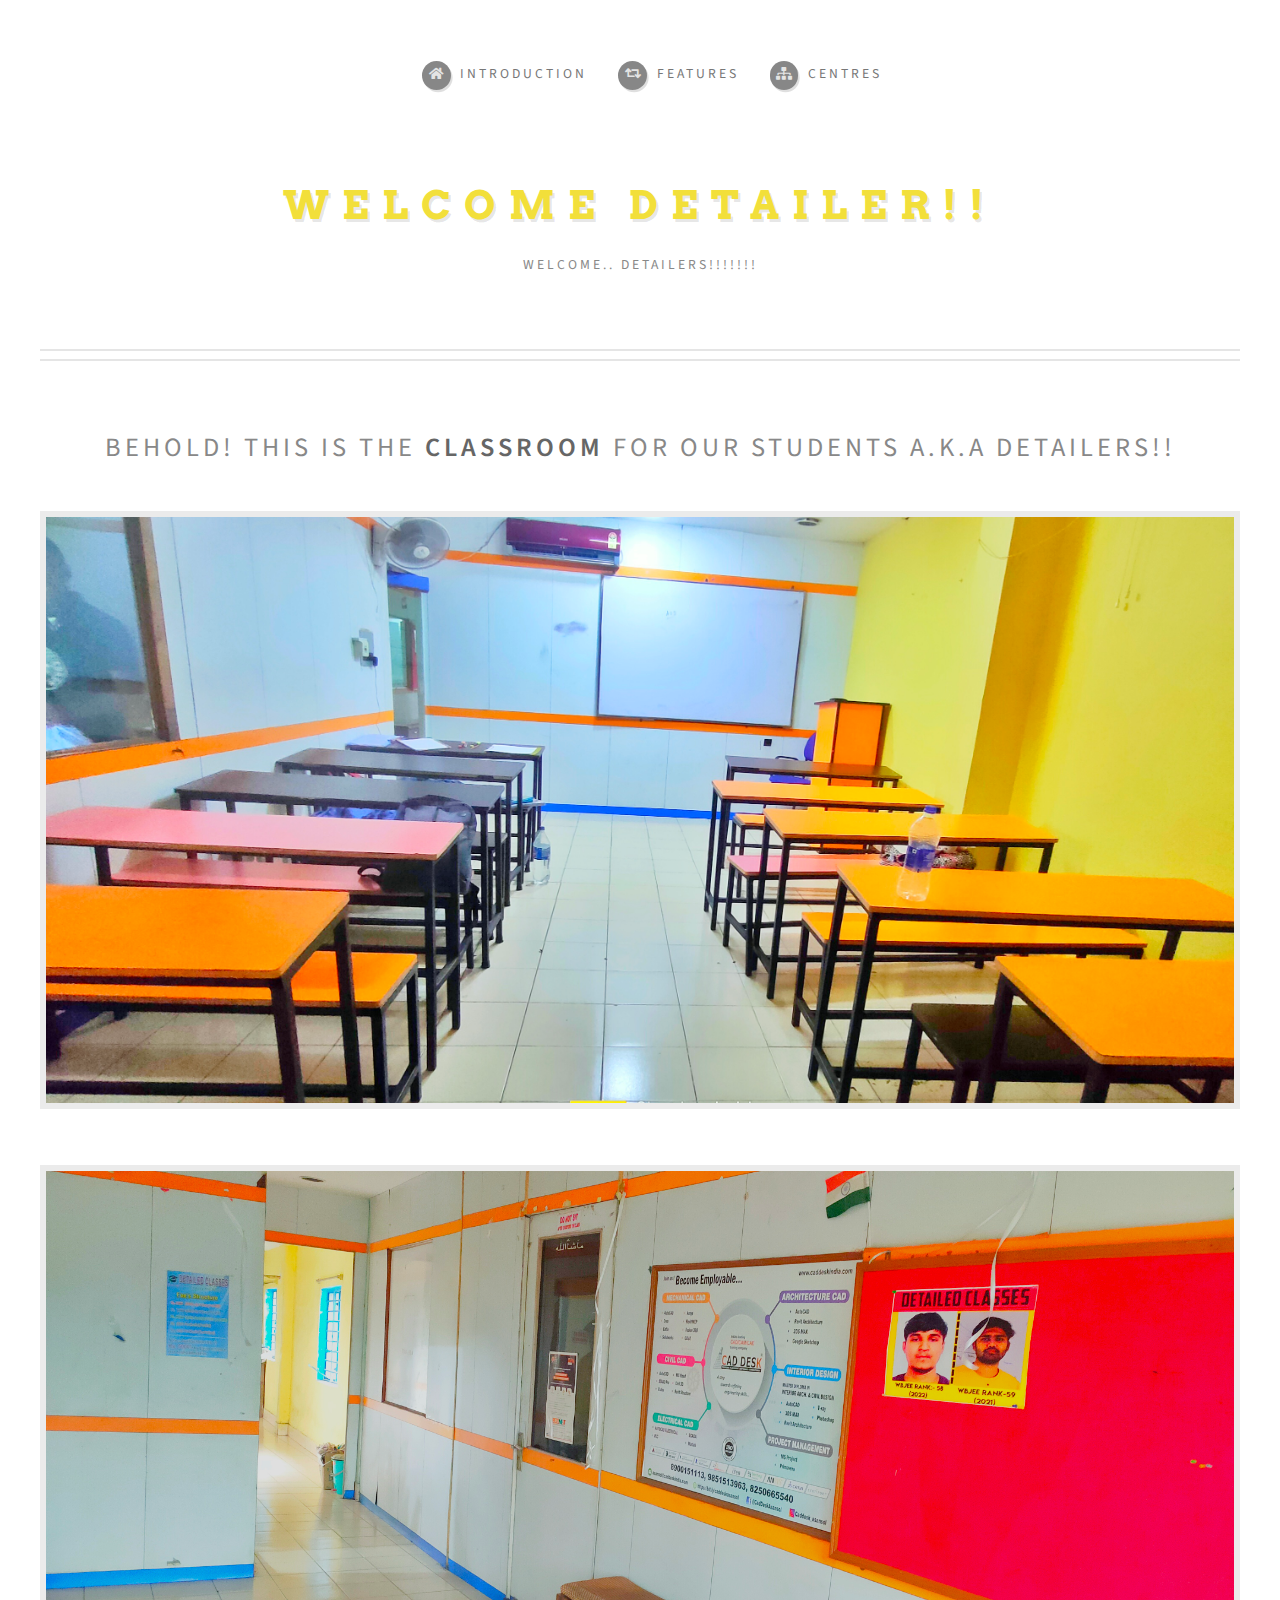
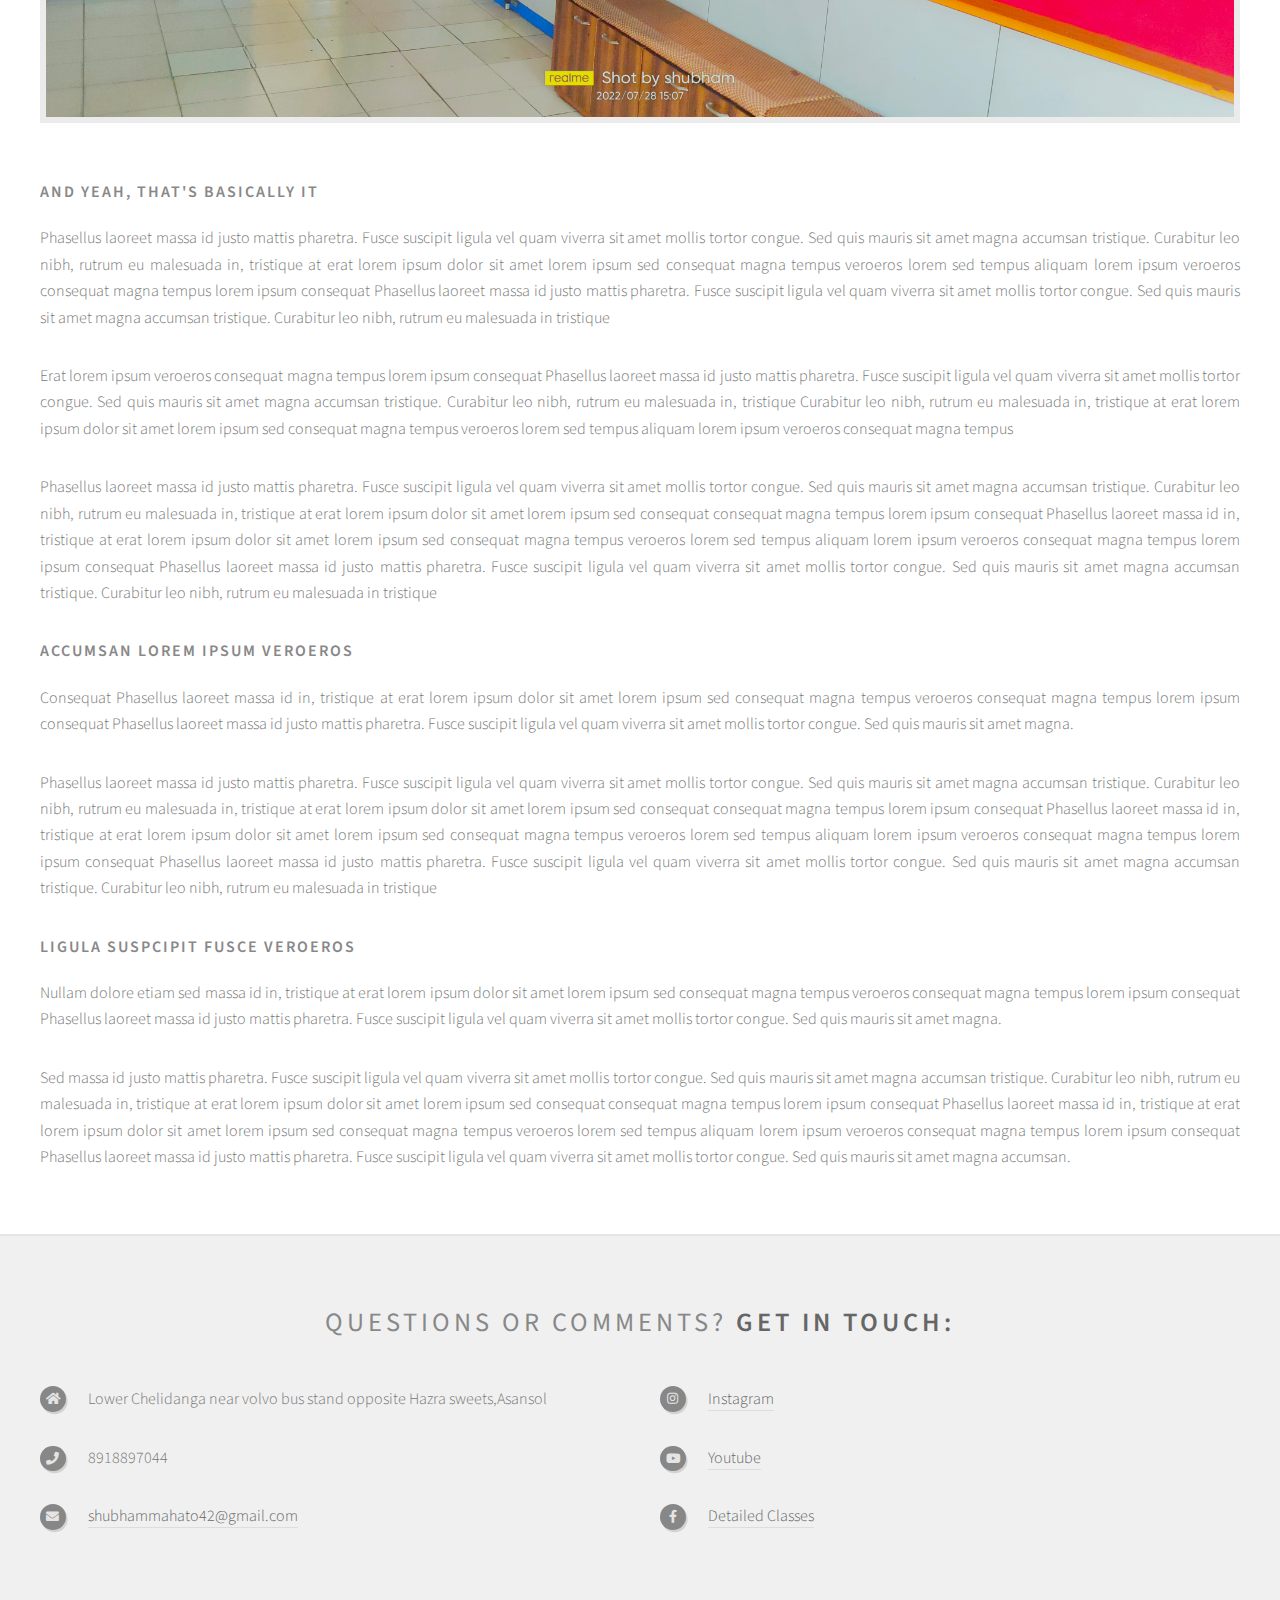
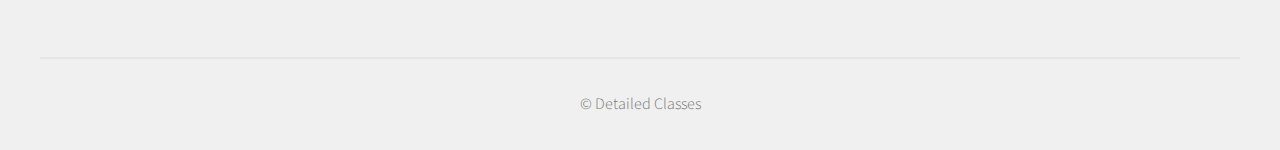
==== commit 4ddb73f6: "Updated youtube icon" ====
--- a/no-sidebar.html
+++ b/no-sidebar.html
@@ -188,7 +188,7 @@
 												<li class="icon brands fa-instagram">
 													<a href="https://instagram.com/detailed_classes?igshid=YmMyMTA2M2Y=" target="_blank" rel="noopener noreferrer">Instagram</a>
 												</li>
-												<li class="icon brands fa-dribbble">
+												<li class="icon brands fa-youtube">
 													<a href="https://www.youtube.com/c/detailedmathematics/featured" target="_blank" rel="noopener noreferrer">Youtube</a>
 												</li>
 												<li class="icon brands fa-facebook-f">
